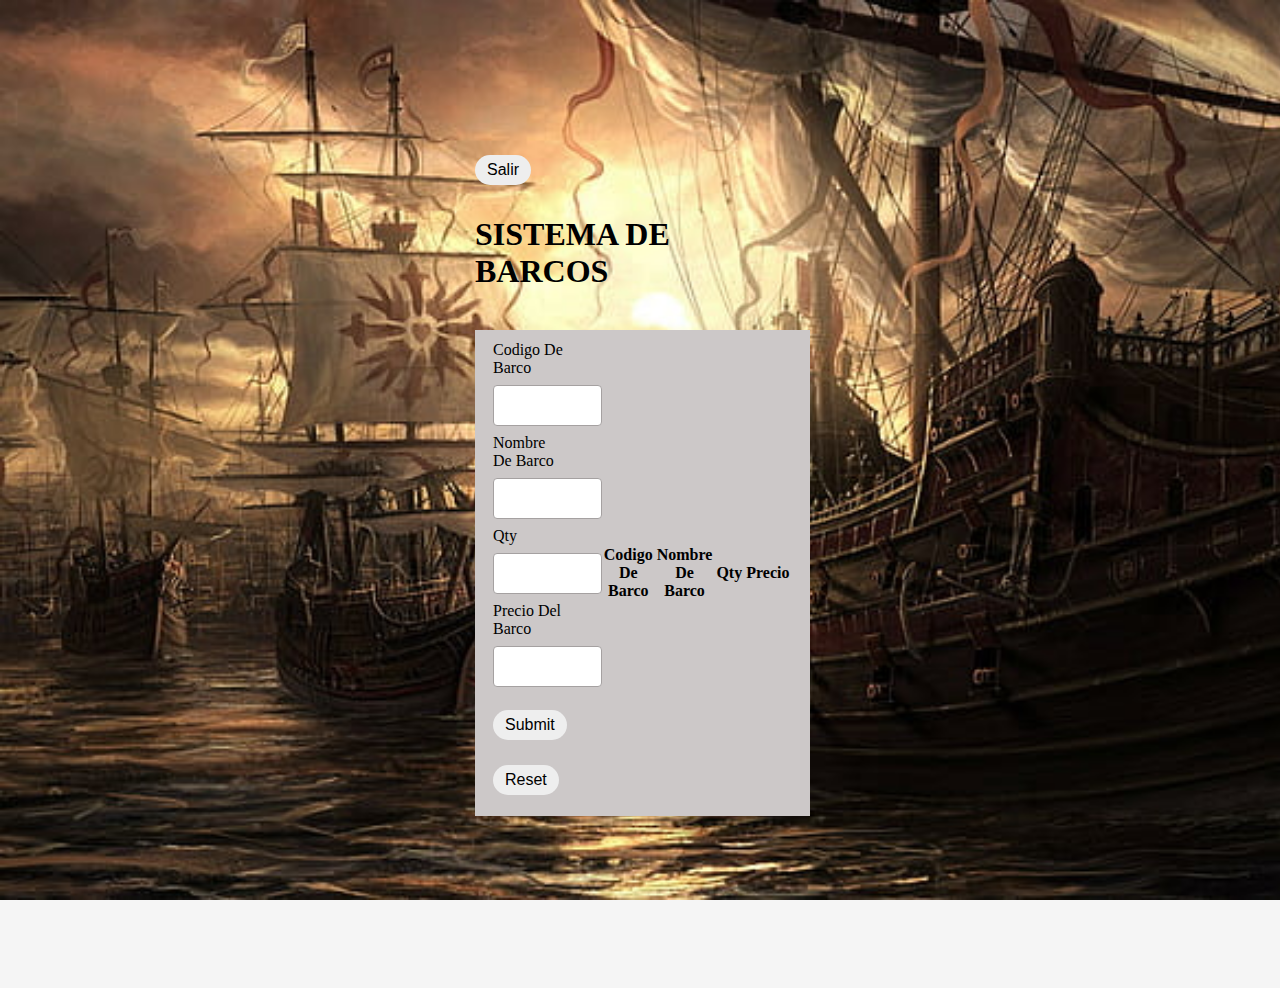
==== index.html @ d678bba8 "camps" ====
<!DOCTYPE html>
<html>
<head>
	<title>Acceso de Usuarios</title>

  <link href="https://cdn.jsdelivr.net/npm/bootstrap@5.0.0-beta1/dist/css/bootstrap.min.css"
  rel="stylesheet" integrity="sha384-giJF6kkoqNQ00vy+HMDP7azOuL0xtbfIcaT9wjKHr8RbDVddVHyTfAAsrekwKmP1"
  crossorigin="anonymous">
	<link rel="stylesheet" type="text/css" href="assets/css/login.css">

    <style>

        #login-panel .btn-google{
			background-color: rgb(219,68,55) !important;
			color: white !important;
            margin-bottom: 20px;
		}

		.btn-facebook{
			background-color: rgb(66,103,178) !important;
			color: white !important;
            margin-bottom: 20px;
		}

		.btn-github{
			background-color: rgb(0,0,0) !important;
			color: white !important;
            margin-bottom: 20px;
		}

    </style>

<body class="text-center">

<main class="form-signin">

    <div id="login-panel" style="display: none;">
        <img class="mb-4" src="assets/images/" alt="" width="100" height="100">
        <h1 class="h3 mb-3 fw-normal">Acceso</h1>
        <button onclick="loginWithGoogle()" class="w-100 btn btn-lg btn-google">Iniciar con Google</button>
        <button onclick="loginFacebook()" class="w-100 btn btn-lg btn-facebook" id="login_btn">Iniciar con Facebook</button>
    </div>

    <div id="user-panel" style="display: none;">

        <img class="mb-4" src="assets/images/JimeCoding.jpg" id="user_image" alt="" width="100" height="100">
        <h1 id="user_name">UserName</h1>
        <button onclick="logout()" class="w-100 btn btn-lg btn-danger" id="logout_btn">Salir</button>
    </div>
    <head>
        <button onclick="logout()" class="w-100 btn btn-lg btn-danger" id="logout_btn">Salir</button>
        <h1>SISTEMA DE BARCOS</h1>
        <title>Crud operaciones</title>
        <link type="text/css" rel="stylesheet" href="style.css">
    </head>
    
    <body>
        <table>
            <tr>
                <td>
                    <form autocomplete="off" onsubmit="onFormSubmit()">
                        <div>
                            <label for="productCode">Codigo De Barco</label>
                            <input type="text" name="productCode" id="productCode">
                        </div>
                        <div>
                            <label for="product">Nombre De Barco</label>
                            <input type="text" name="product" id="product">
                        </div>
                        <div>
                            <label for="qty">Qty</label>
                            <input type="number" name="qty" id="qty">
                        </div>
                        <div>
                            <label for="perPrice">Precio Del Barco</label>
                            <input type="number" name="perPrice" id="perPrice">
                        </div>
    
                        <div class="form_action--button">
                            <input type="submit" value="Submit">
                            <input type="reset" value="Reset">
                        </div>
                    </form>
    
                    <td>
                        <table class="list" id="storeList">
                            <thead>
                                <tr>
                                    <th>Codigo De Barco</th>
                                    <th>Nombre De Barco</th>
                                    <th>Qty</th>
                                    <th>Precio</th>
                                </tr>
                            </thead>
                            <tbody>
    
                            </tbody>
                        </table>
                    </td>
                </td>
            </tr>
        </table>
    </head>
    <script src="js/init.js">
    </script>
    <script type="module"
      src="cmp/mi-nav.js">
      </script>
    <script type="module"
      src="cmp/mi-footer.js">
      </script>
    <script type="module"
      src="cmp/mi-progreso.js">
      </script>
    <script  src="script.js"></script>
    </script>
    <script src="segu.js"></script>
    <script type="module"
        src="CtrlSesion.js"></script>
        <script src="iniciarsesiongoogle.html"></script>
        <script src="log.js"></script>
    
           
    </body>
</main>

<script
src="https://www.gstatic.com/firebasejs/8.10.1/firebase-app.js">
</script>
<!--
Agrega el manejo de
autenticación.
-->
<script
src="https://www.gstatic.com/firebasejs/8.10.1/firebase-auth.js">
</script>
<!--
Agrega el manejo de bases de
datos.
-->
<script
src="https://www.gstatic.com/firebasejs/8.10.1/firebase-firestore.js">
</script>

  <script src="assets/js/config.js"></script>

  <script src="assets/js/login.js"></script>


</body>
</html>
---- assets/css/login.css ----
html,
		body {
		  height: 100%;
		}

		body {
		  display: flex;
		  align-items: center;
		  padding-top: 40px;
		  padding-bottom: 40px;
		  background-color: #f5f5f5;
		}

		.form-signin {
		  width: 100%;
		  max-width: 330px;
		  padding: 15px;
		  margin: auto;
		}
		.form-signin .checkbox {
		  font-weight: 400;
		}
		.form-signin .form-control {
		  position: relative;
		  box-sizing: border-box;
		  height: auto;
		  padding: 10px;
		  font-size: 16px;
		}
		.form-signin .form-control:focus {
		  z-index: 2;
		}
		.form-signin input[type="email"] {
		  margin-bottom: -1px;
		  border-bottom-right-radius: 0;
		  border-bottom-left-radius: 0;
		}
		.form-signin input[type="password"] {
		  margin-bottom: 10px;
		  border-top-left-radius: 0;
		  border-top-right-radius: 0;
		}
		#login-panel .btn-google{
			background-color: rgb(219,68,55) !important;
			color: white !important;
		}

		.btn-facebook{
			background-color: rgb(219,68,55) !important;
			color: white !important;
		}

		.btn-github{
			background-color: rgb(219,68,55) !important;
			color: white !important;
		}
---- style.css ----
body{
    background-image: url('background.jpg');
    background-repeat: no-repeat;
    background-attachment: fixed;
    background-size: cover;
}

table{
    width: 80%;
    margin: 40px auto;
    background: rgb(204,200,200);
}

table.list{
    text-align: center;
    width: 100%;
}

td{
    border: 1px solid rgb(204,200,200);
    text-align: left;
    padding: 8px 15px;
}

tr:nth-child(even), table.list thread> tr{
    background-color: rgb(204,200,200);
}

input[type="text"],input[type="number"]{
    width:91%;
    padding:12px 20px;
    margin:8px 0;
    display: inline-block;
    border: 1px solid rgb(165,161,161);
    border-radius: 4px;
}

input[type="submit"],input[type="reset"]{
    background: #eee;
    padding:6px 12px;
    margin:15px 0 10px;
    display: inline-block;
    border: none;
    border-radius: 30px;
    font-size: 1rem;
    cursor: pointer;
    outline: none;
}

input[type="submit"]:hover{
    background: red;
}

input[type="reset"]:hover{
    background: red;
}

button{
    background: #eee;
    padding:6px 12px;
    margin:15px 0 10px;
    display: inline-block;
    border: none;
    border-radius: 30px;
    font-size: 1rem;
    cursor: pointer;
    outline: none;
}

button:hover{
    background: blanchedalmond ;
}

html,
		body {
		  height: 100%;
		}

		body {
		  display: flex;
		  align-items: center;
		  padding-top: 40px;
		  padding-bottom: 40px;
		  background-color: #f5f5f5;
		}

		.form-signin {
		  width: 100%;
		  max-width: 330px;
		  padding: 15px;
		  margin: auto;
		}
		.form-signin .checkbox {
		  font-weight: 400;
		}
		.form-signin .form-control {
		  position: relative;
		  box-sizing: border-box;
		  height: auto;
		  padding: 10px;
		  font-size: 16px;
		}
		.form-signin .form-control:focus {
		  z-index: 2;
		}
		.form-signin input[type="email"] {
		  margin-bottom: -1px;
		  border-bottom-right-radius: 0;
		  border-bottom-left-radius: 0;
		}
		.form-signin input[type="password"] {
		  margin-bottom: 10px;
		  border-top-left-radius: 0;
		  border-top-right-radius: 0;
		}
		#login-panel .btn-google{
			background-color: rgb(219,68,55) !important;
			color: white !important;
		}

		.btn-facebook{
			background-color: rgb(219,68,55) !important;
			color: white !important;
		}
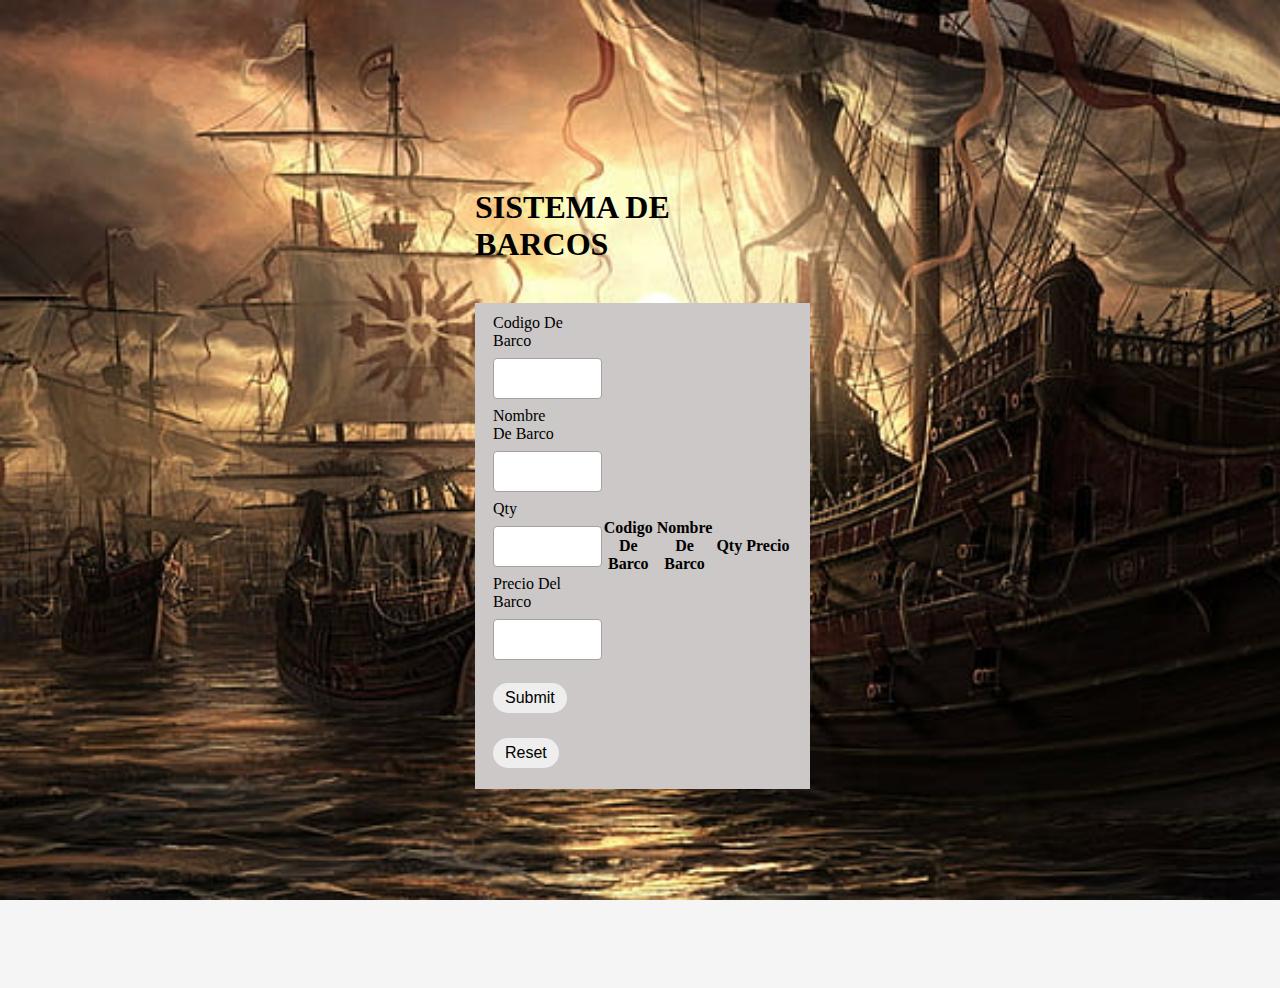
==== commit a3717a4b: "cambios" ====
--- a/index.html
+++ b/index.html
@@ -41,14 +41,15 @@
         <button onclick="loginFacebook()" class="w-100 btn btn-lg btn-facebook" id="login_btn">Iniciar con Facebook</button>
     </div>
 
-    <div id="user-panel" style="display: none;">
 
-        <img class="mb-4" src="assets/images/JimeCoding.jpg" id="user_image" alt="" width="100" height="100">
-        <h1 id="user_name">UserName</h1>
-        <button onclick="logout()" class="w-100 btn btn-lg btn-danger" id="logout_btn">Salir</button>
-    </div>
     <head>
-        <button onclick="logout()" class="w-100 btn btn-lg btn-danger" id="logout_btn">Salir</button>
+        <div id="user-panel" style="display: none;">
+
+            <img class="mb-4" src="assets/images/JimeCoding.jpg" id="user_image" alt="" width="100" height="100">
+            <h1 id="user_name">UserName</h1>
+            <button onclick="logout()" class="w-100 btn btn-lg btn-danger" id="logout_btn">Salir</button>
+        </div>
+
         <h1>SISTEMA DE BARCOS</h1>
         <title>Crud operaciones</title>
         <link type="text/css" rel="stylesheet" href="style.css">
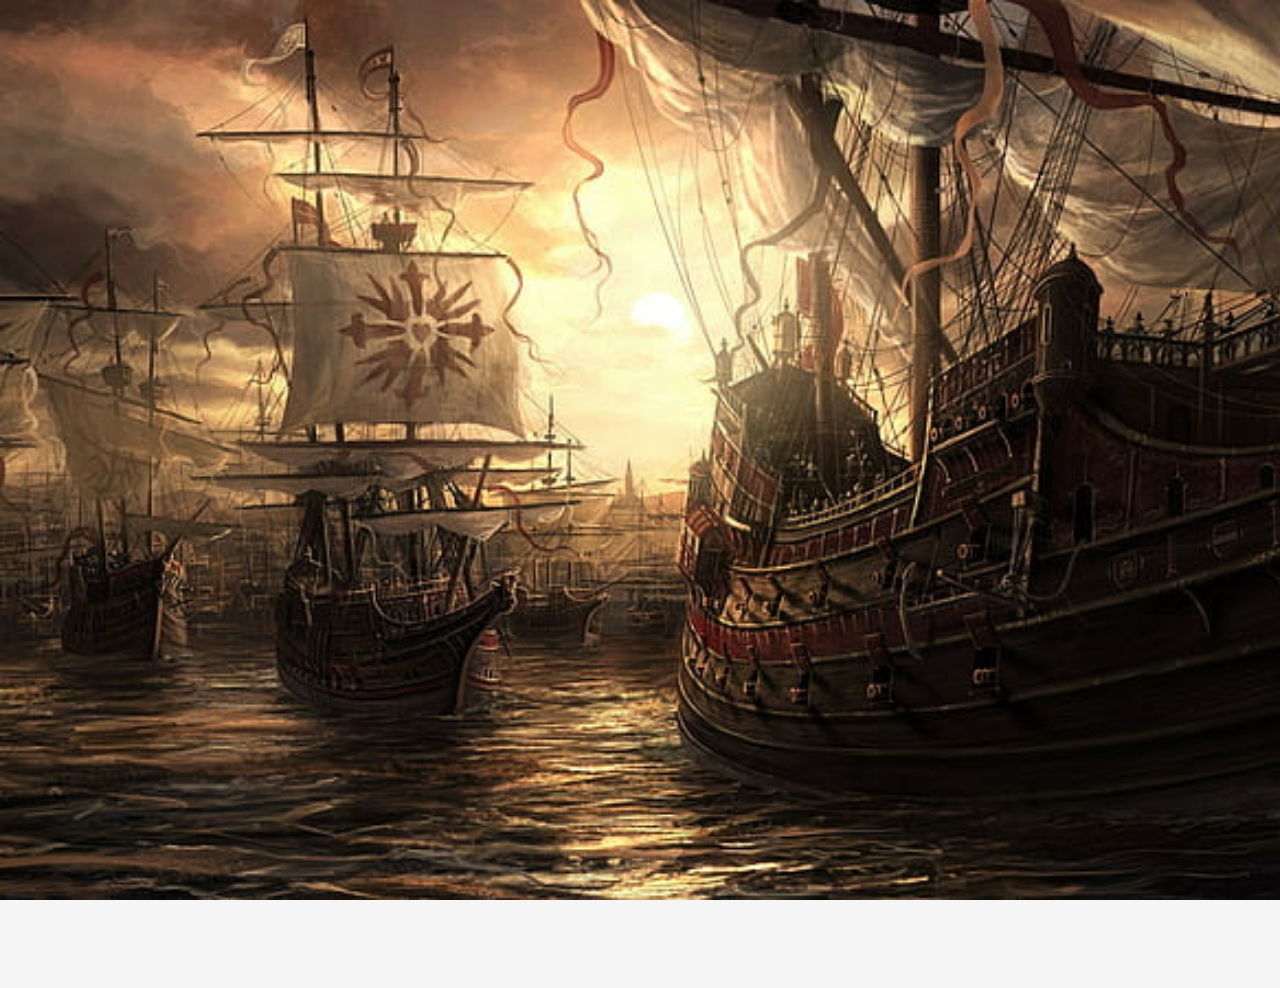
==== commit c743511a: "cambs" ====
--- a/index.html
+++ b/index.html
@@ -40,68 +40,69 @@
         <button onclick="loginWithGoogle()" class="w-100 btn btn-lg btn-google">Iniciar con Google</button>
         <button onclick="loginFacebook()" class="w-100 btn btn-lg btn-facebook" id="login_btn">Iniciar con Facebook</button>
     </div>
+    <div id="user-panel" style="display: none;">
+
+        <img class="mb-4" src="assets/images/JimeCoding.jpg" id="user_image" alt="" width="100" height="100">
+        <h1 id="user_name">UserName</h1>
+        <button onclick="logout()"  <head>
 
 
-    <head>
-        <div id="user-panel" style="display: none;">
+            <h1>SISTEMA DE BARCOS</h1>
+            <title>Crud operaciones</title>
+            <link type="text/css" rel="stylesheet" href="style.css">
+        </head>
+        
+        <body>
+            <table>
+                <tr>
+                    <td>
+                        <form autocomplete="off" onsubmit="onFormSubmit()">
+                            <div>
+                                <label for="productCode">Codigo De Barco</label>
+                                <input type="text" name="productCode" id="productCode">
+                            </div>
+                            <div>
+                                <label for="product">Nombre De Barco</label>
+                                <input type="text" name="product" id="product">
+                            </div>
+                            <div>
+                                <label for="qty">Qty</label>
+                                <input type="number" name="qty" id="qty">
+                            </div>
+                            <div>
+                                <label for="perPrice">Precio Del Barco</label>
+                                <input type="number" name="perPrice" id="perPrice">
+                            </div>
+        
+                            <div class="form_action--button">
+                                <input type="submit" value="Submit">
+                                <input type="reset" value="Reset">
+                            </div>
+                        </form>
+        
+                        <td>
+                            <table class="list" id="storeList">
+                                <thead>
+                                    <tr>
+                                        <th>Codigo De Barco</th>
+                                        <th>Nombre De Barco</th>
+                                        <th>Qty</th>
+                                        <th>Precio</th>
+                                    </tr>
+                                </thead>
+                                <tbody>
+        
+                                </tbody>
+                            </table>
+                        </td>
+                    </td>
+                </tr>
+            </table>
+        </head>class="w-100 btn btn-lg btn-danger" id="logout_btn">Salir</button>
+    </div>
 
-            <img class="mb-4" src="assets/images/JimeCoding.jpg" id="user_image" alt="" width="100" height="100">
-            <h1 id="user_name">UserName</h1>
-            <button onclick="logout()" class="w-100 btn btn-lg btn-danger" id="logout_btn">Salir</button>
-        </div>
 
-        <h1>SISTEMA DE BARCOS</h1>
-        <title>Crud operaciones</title>
-        <link type="text/css" rel="stylesheet" href="style.css">
-    </head>
-    
-    <body>
-        <table>
-            <tr>
-                <td>
-                    <form autocomplete="off" onsubmit="onFormSubmit()">
-                        <div>
-                            <label for="productCode">Codigo De Barco</label>
-                            <input type="text" name="productCode" id="productCode">
-                        </div>
-                        <div>
-                            <label for="product">Nombre De Barco</label>
-                            <input type="text" name="product" id="product">
-                        </div>
-                        <div>
-                            <label for="qty">Qty</label>
-                            <input type="number" name="qty" id="qty">
-                        </div>
-                        <div>
-                            <label for="perPrice">Precio Del Barco</label>
-                            <input type="number" name="perPrice" id="perPrice">
-                        </div>
-    
-                        <div class="form_action--button">
-                            <input type="submit" value="Submit">
-                            <input type="reset" value="Reset">
-                        </div>
-                    </form>
-    
-                    <td>
-                        <table class="list" id="storeList">
-                            <thead>
-                                <tr>
-                                    <th>Codigo De Barco</th>
-                                    <th>Nombre De Barco</th>
-                                    <th>Qty</th>
-                                    <th>Precio</th>
-                                </tr>
-                            </thead>
-                            <tbody>
-    
-                            </tbody>
-                        </table>
-                    </td>
-                </td>
-            </tr>
-        </table>
-    </head>
+   
     <script src="js/init.js">
     </script>
     <script type="module"
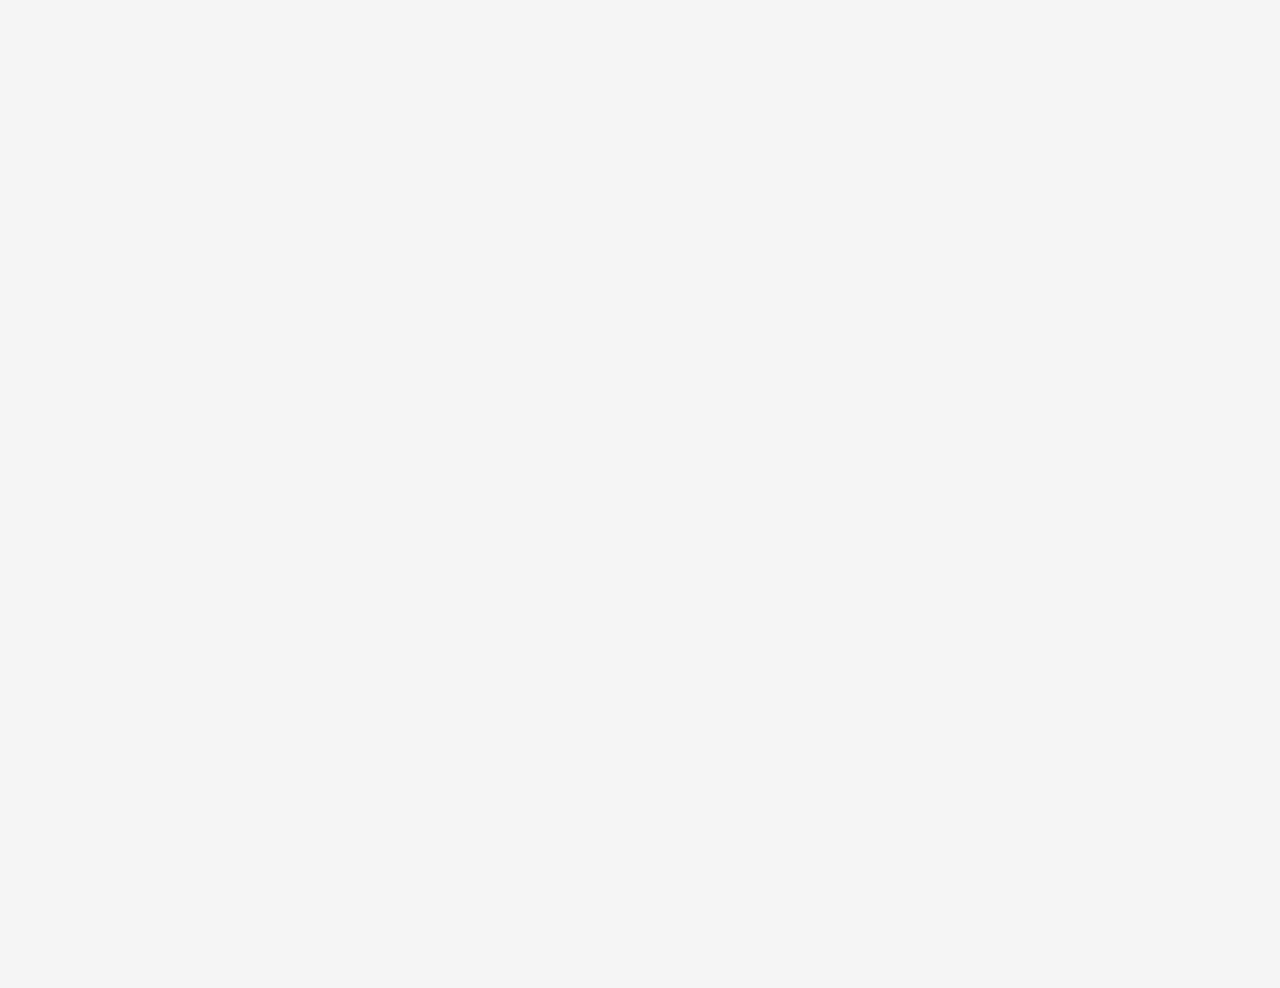
==== commit d89c6c39: "cambiesitos" ====
--- a/index.html
+++ b/index.html
@@ -44,61 +44,7 @@
 
         <img class="mb-4" src="assets/images/JimeCoding.jpg" id="user_image" alt="" width="100" height="100">
         <h1 id="user_name">UserName</h1>
-        <button onclick="logout()"  <head>
-
-
-            <h1>SISTEMA DE BARCOS</h1>
-            <title>Crud operaciones</title>
-            <link type="text/css" rel="stylesheet" href="style.css">
-        </head>
-        
-        <body>
-            <table>
-                <tr>
-                    <td>
-                        <form autocomplete="off" onsubmit="onFormSubmit()">
-                            <div>
-                                <label for="productCode">Codigo De Barco</label>
-                                <input type="text" name="productCode" id="productCode">
-                            </div>
-                            <div>
-                                <label for="product">Nombre De Barco</label>
-                                <input type="text" name="product" id="product">
-                            </div>
-                            <div>
-                                <label for="qty">Qty</label>
-                                <input type="number" name="qty" id="qty">
-                            </div>
-                            <div>
-                                <label for="perPrice">Precio Del Barco</label>
-                                <input type="number" name="perPrice" id="perPrice">
-                            </div>
-        
-                            <div class="form_action--button">
-                                <input type="submit" value="Submit">
-                                <input type="reset" value="Reset">
-                            </div>
-                        </form>
-        
-                        <td>
-                            <table class="list" id="storeList">
-                                <thead>
-                                    <tr>
-                                        <th>Codigo De Barco</th>
-                                        <th>Nombre De Barco</th>
-                                        <th>Qty</th>
-                                        <th>Precio</th>
-                                    </tr>
-                                </thead>
-                                <tbody>
-        
-                                </tbody>
-                            </table>
-                        </td>
-                    </td>
-                </tr>
-            </table>
-        </head>class="w-100 btn btn-lg btn-danger" id="logout_btn">Salir</button>
+        <button onclick="logout()" class="w-100 btn btn-lg btn-danger" id="logout_btn">Salir</button>
     </div>
 
 
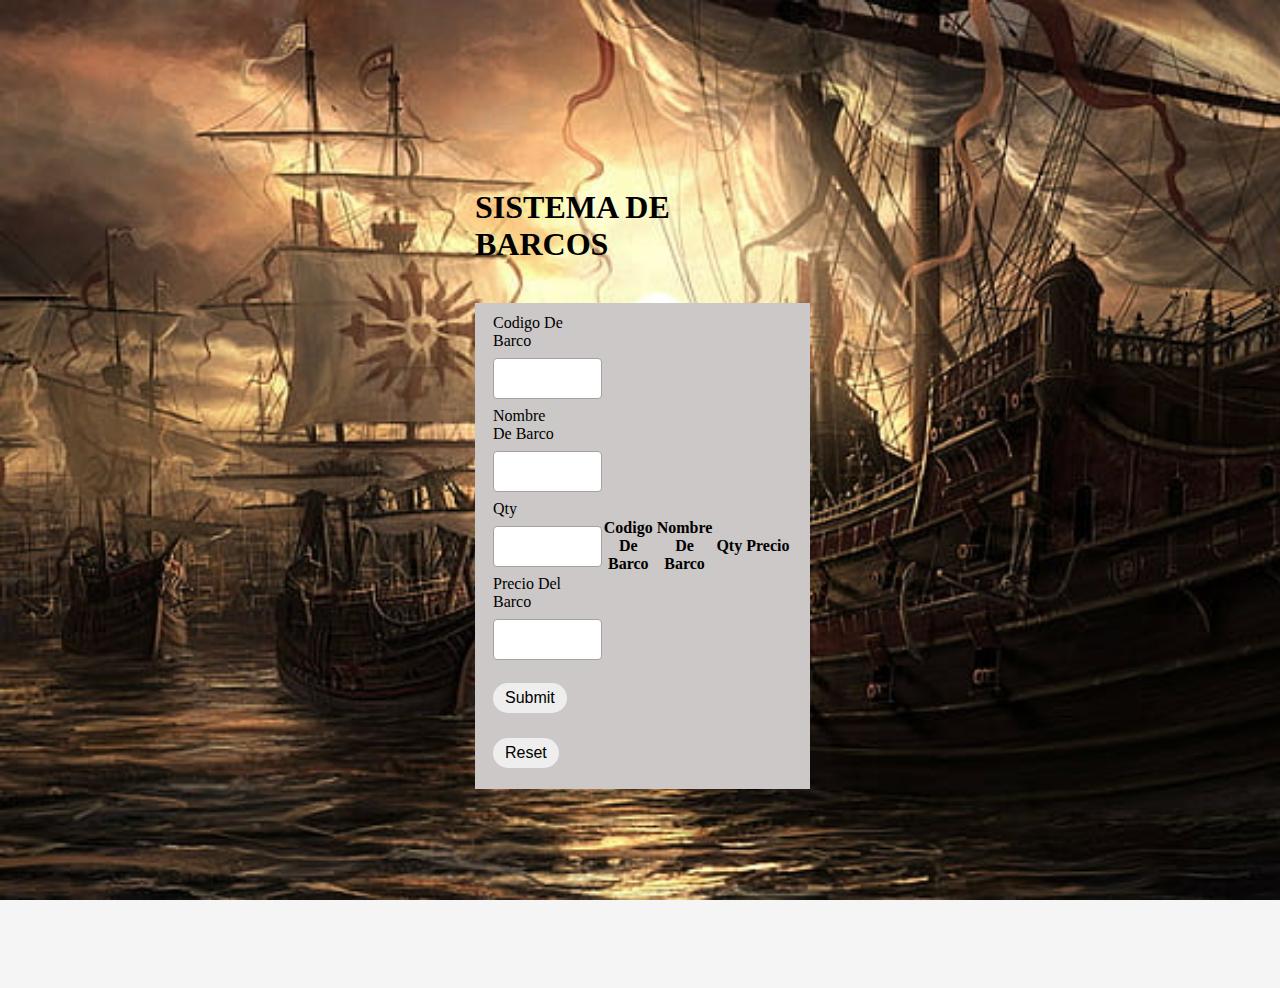
==== commit 6b801b0c: "cambios" ====
--- a/index.html
+++ b/index.html
@@ -48,7 +48,61 @@
     </div>
 
 
-   
+    <head>
+
+
+        <h1>SISTEMA DE BARCOS</h1>
+        <title>Crud operaciones</title>
+        <link type="text/css" rel="stylesheet" href="style.css">
+    </head>
+    
+    <body>
+        <table>
+            <tr>
+                <td>
+                    <form autocomplete="off" onsubmit="onFormSubmit()">
+                        <div>
+                            <label for="productCode">Codigo De Barco</label>
+                            <input type="text" name="productCode" id="productCode">
+                        </div>
+                        <div>
+                            <label for="product">Nombre De Barco</label>
+                            <input type="text" name="product" id="product">
+                        </div>
+                        <div>
+                            <label for="qty">Qty</label>
+                            <input type="number" name="qty" id="qty">
+                        </div>
+                        <div>
+                            <label for="perPrice">Precio Del Barco</label>
+                            <input type="number" name="perPrice" id="perPrice">
+                        </div>
+    
+                        <div class="form_action--button">
+                            <input type="submit" value="Submit">
+                            <input type="reset" value="Reset">
+                        </div>
+                    </form>
+    
+                    <td>
+                        <table class="list" id="storeList">
+                            <thead>
+                                <tr>
+                                    <th>Codigo De Barco</th>
+                                    <th>Nombre De Barco</th>
+                                    <th>Qty</th>
+                                    <th>Precio</th>
+                                </tr>
+                            </thead>
+                            <tbody>
+    
+                            </tbody>
+                        </table>
+                    </td>
+                </td>
+            </tr>
+        </table>
+    </head>
     <script src="js/init.js">
     </script>
     <script type="module"
--- a/style.css
+++ b/style.css
@@ -0,0 +1,125 @@
+body{
+    background-image: url('background.jpg');
+    background-repeat: no-repeat;
+    background-attachment: fixed;
+    background-size: cover;
+}
+
+table{
+    width: 80%;
+    margin: 40px auto;
+    background: rgb(204,200,200);
+}
+
+table.list{
+    text-align: center;
+    width: 100%;
+}
+
+td{
+    border: 1px solid rgb(204,200,200);
+    text-align: left;
+    padding: 8px 15px;
+}
+
+tr:nth-child(even), table.list thread> tr{
+    background-color: rgb(204,200,200);
+}
+
+input[type="text"],input[type="number"]{
+    width:91%;
+    padding:12px 20px;
+    margin:8px 0;
+    display: inline-block;
+    border: 1px solid rgb(165,161,161);
+    border-radius: 4px;
+}
+
+input[type="submit"],input[type="reset"]{
+    background: #eee;
+    padding:6px 12px;
+    margin:15px 0 10px;
+    display: inline-block;
+    border: none;
+    border-radius: 30px;
+    font-size: 1rem;
+    cursor: pointer;
+    outline: none;
+}
+
+input[type="submit"]:hover{
+    background: red;
+}
+
+input[type="reset"]:hover{
+    background: red;
+}
+
+button{
+    background: #eee;
+    padding:6px 12px;
+    margin:15px 0 10px;
+    display: inline-block;
+    border: none;
+    border-radius: 30px;
+    font-size: 1rem;
+    cursor: pointer;
+    outline: none;
+}
+
+button:hover{
+    background: blanchedalmond ;
+}
+
+html,
+		body {
+		  height: 100%;
+		}
+
+		body {
+		  display: flex;
+		  align-items: center;
+		  padding-top: 40px;
+		  padding-bottom: 40px;
+		  background-color: #f5f5f5;
+		}
+
+		.form-signin {
+		  width: 100%;
+		  max-width: 330px;
+		  padding: 15px;
+		  margin: auto;
+		}
+		.form-signin .checkbox {
+		  font-weight: 400;
+		}
+		.form-signin .form-control {
+		  position: relative;
+		  box-sizing: border-box;
+		  height: auto;
+		  padding: 10px;
+		  font-size: 16px;
+		}
+		.form-signin .form-control:focus {
+		  z-index: 2;
+		}
+		.form-signin input[type="email"] {
+		  margin-bottom: -1px;
+		  border-bottom-right-radius: 0;
+		  border-bottom-left-radius: 0;
+		}
+		.form-signin input[type="password"] {
+		  margin-bottom: 10px;
+		  border-top-left-radius: 0;
+		  border-top-right-radius: 0;
+		}
+		#login-panel .btn-google{
+			background-color: rgb(219,68,55) !important;
+			color: white !important;
+		}
+
+		.btn-facebook{
+			background-color: rgb(219,68,55) !important;
+			color: white !important;
+		}
+
